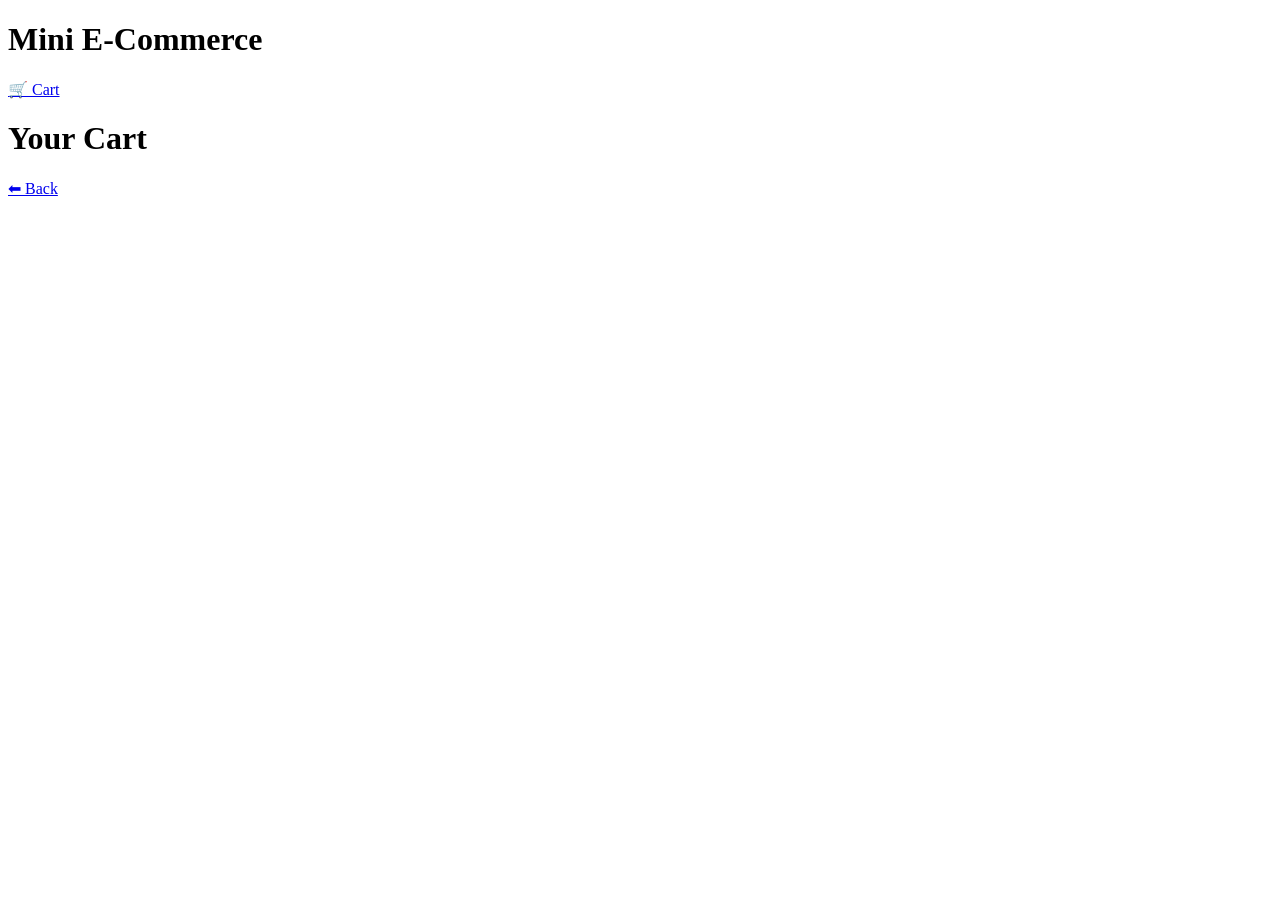
==== index.html @ 57dca1d0 "Add index.html and cart.html for e-commerce site" ====
<!DOCTYPE html>
<html lang="en">
<head>
    <meta charset="UTF-8">
    <title>Mini E-Commerce</title>
    <link rel="stylesheet" href="style.css">
</head>
<body>
<header>
    <h1>Mini E-Commerce</h1>
    <a href="cart.html">🛒 Cart</a>
</header>
<div class="container" id="productList"></div>
<script src="products.js"></script>
<script src="script.js"></script>
</body>
</html>



<!DOCTYPE html>
<html lang="en">
<head>
<meta charset="UTF-8">
<title>Cart</title>
 <link rel="stylesheet" href="style.css">
</head>
<body>
<header>
<h1>Your Cart</h1>
<a href="index.html">⬅ Back</a>
</header>
<div class="container" id="cartItems"></div>
<h2 id="total"></h2>
<script src="script.js"></script>
</body>
</html>
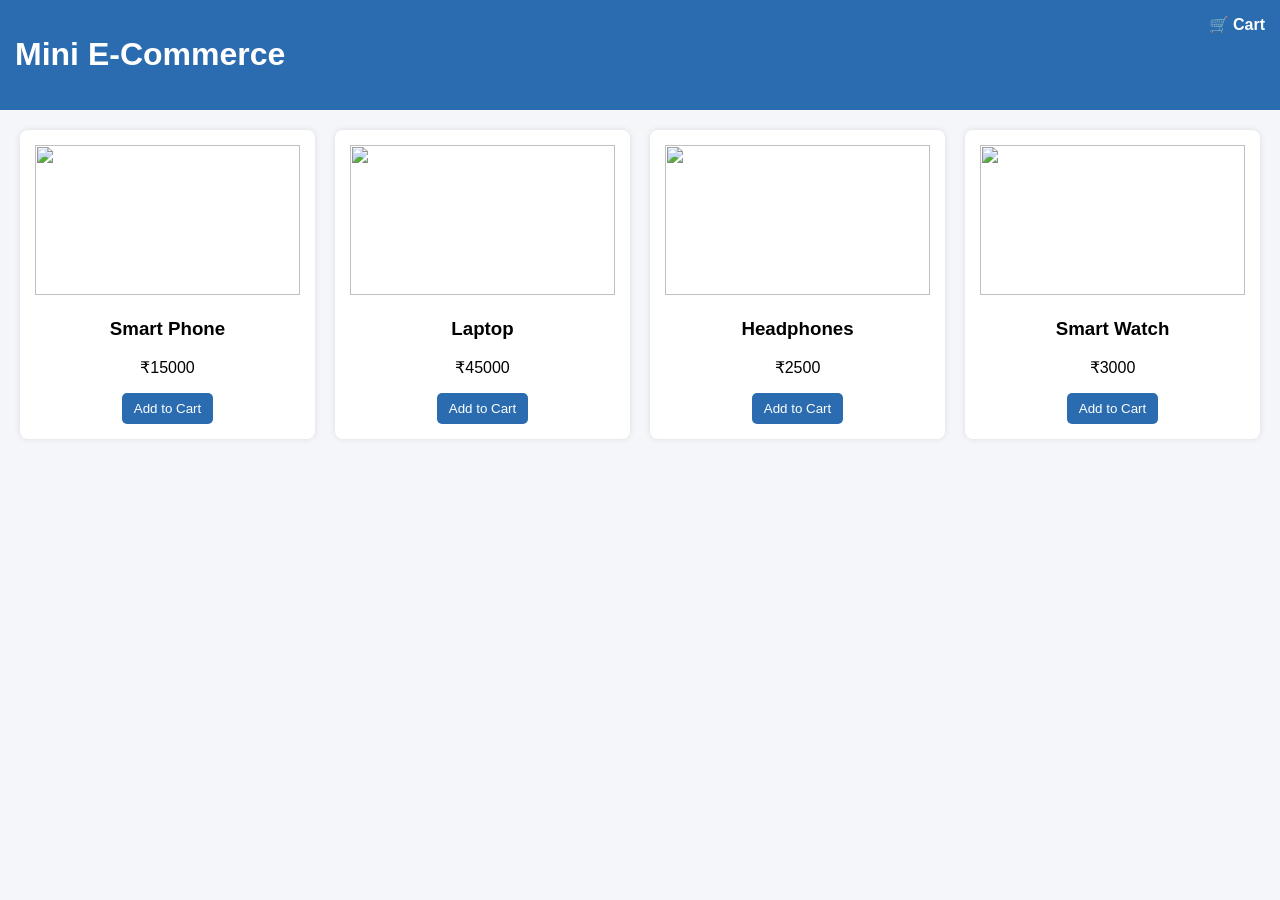
==== commit 83e102f7: "Remove HTML structure from index.html" ====
--- a/index.html
+++ b/index.html
@@ -18,21 +18,4 @@
 
 
 
-<!DOCTYPE html>
-<html lang="en">
-<head>
-<meta charset="UTF-8">
-<title>Cart</title>
- <link rel="stylesheet" href="style.css">
-</head>
-<body>
-<header>
-<h1>Your Cart</h1>
-<a href="index.html">⬅ Back</a>
-</header>
-<div class="container" id="cartItems"></div>
-<h2 id="total"></h2>
-<script src="script.js"></script>
-</body>
-</html>
 
--- a/style.css
+++ b/style.css
@@ -0,0 +1,53 @@
+body {
+font-family: Arial, sans-serif;
+background: #f4f6f9;
+margin: 0;
+}
+
+header {
+background: #2b6cb0;
+  color: white;
+  padding: 15px;
+   display: flex;
+  justify-content: space-between;
+}
+
+a {
+  color: white;
+   text-decoration: none;
+  font-weight: bold;
+}
+
+.container {
+display: grid;
+grid-template-columns: repeat(auto-fit, minmax(220px, 1fr));
+gap: 20px;
+    padding: 20px;
+}
+
+.card {
+   background: white;
+ padding: 15px;
+  border-radius: 8px;
+box-shadow: 0 0 6px rgba(0,0,0,0.1);
+   text-align: center;
+}
+
+.card img {
+width: 100%;
+ height: 150px;
+ object-fit: cover;
+}
+
+button {
+    background: #2b6cb0;
+    color: white;
+    border: none;
+   padding: 8px 12px;
+   cursor: pointer;
+    border-radius: 5px;
+}
+
+button:hover {
+    background: #1e4f8a;
+}
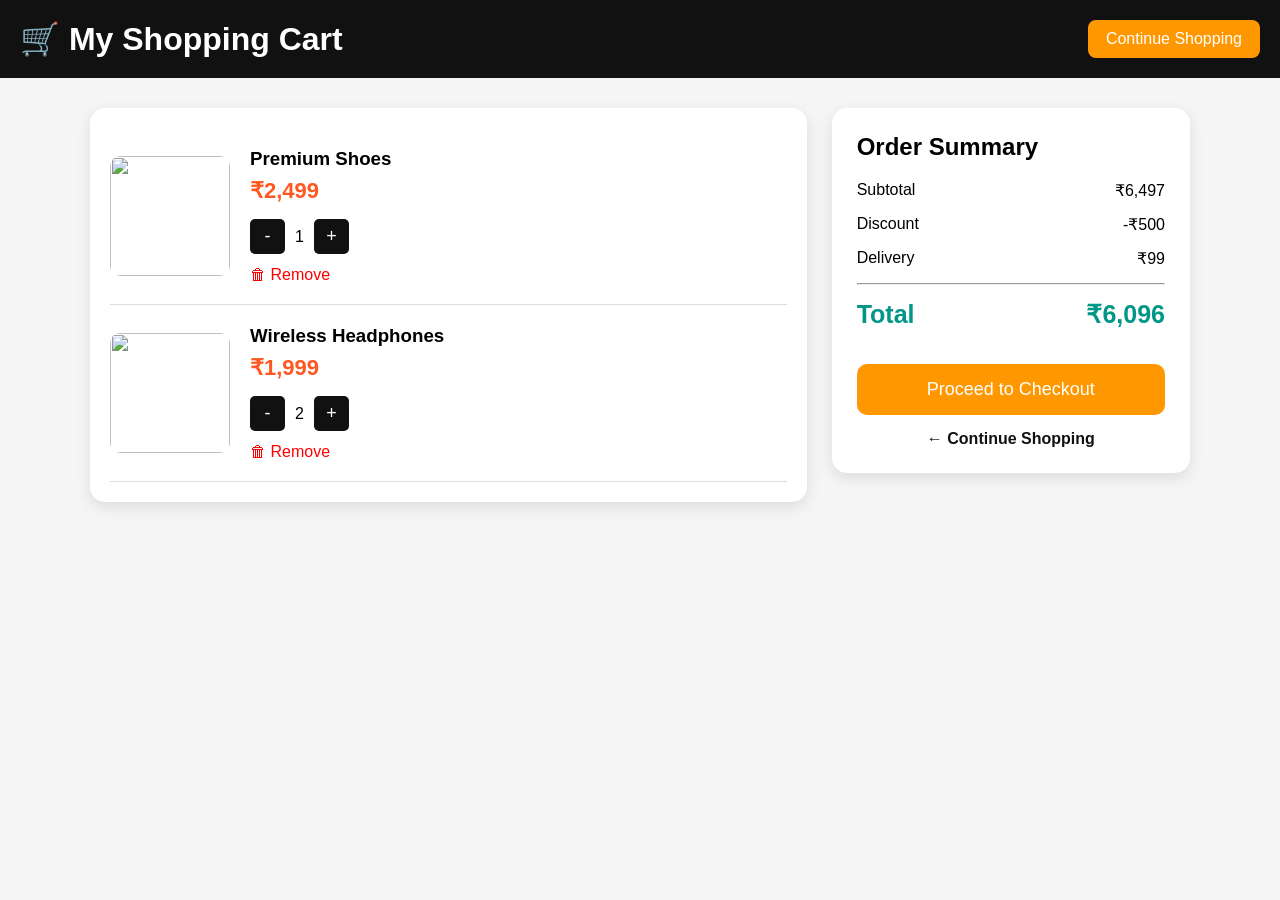
==== commit 2d41631a: "Update index.html" ====
--- a/index.html
+++ b/index.html
@@ -1,21 +1,274 @@
 <!DOCTYPE html>
 <html lang="en">
 <head>
-    <meta charset="UTF-8">
-    <title>Mini E-Commerce</title>
-    <link rel="stylesheet" href="style.css">
+<meta charset="UTF-8">
+<meta name="viewport" content="width=device-width, initial-scale=1.0">
+<title>Shopping Cart</title>
+
+<style>
+*{
+margin:0;
+padding:0;
+box-sizing:border-box;
+font-family:Arial,sans-serif;
+}
+
+body{
+background:#f5f5f5;
+}
+
+header{
+background:#111;
+color:white;
+padding:20px;
+display:flex;
+justify-content:space-between;
+align-items:center;
+}
+
+header a{
+color:white;
+text-decoration:none;
+background:#ff9800;
+padding:10px 18px;
+border-radius:8px;
+}
+
+.container{
+width:90%;
+max-width:1100px;
+margin:30px auto;
+display:grid;
+grid-template-columns:2fr 1fr;
+gap:25px;
+}
+
+.cart-box{
+background:white;
+padding:20px;
+border-radius:15px;
+box-shadow:0 5px 15px rgba(0,0,0,.1);
+}
+
+.product{
+display:flex;
+gap:20px;
+align-items:center;
+border-bottom:1px solid #ddd;
+padding:20px 0;
+}
+
+.product img{
+width:120px;
+height:120px;
+object-fit:cover;
+border-radius:10px;
+}
+
+.info{
+flex:1;
+}
+
+.info h3{
+margin-bottom:8px;
+}
+
+.price{
+color:#ff5722;
+font-size:22px;
+font-weight:bold;
+}
+
+.qty{
+display:flex;
+gap:10px;
+margin-top:15px;
+align-items:center;
+}
+
+.qty button{
+width:35px;
+height:35px;
+border:none;
+background:#111;
+color:white;
+border-radius:5px;
+cursor:pointer;
+font-size:18px;
+}
+
+.remove{
+margin-top:12px;
+color:red;
+cursor:pointer;
+}
+
+.summary{
+background:white;
+padding:25px;
+border-radius:15px;
+box-shadow:0 5px 15px rgba(0,0,0,.1);
+height:fit-content;
+}
+
+.summary h2{
+margin-bottom:20px;
+}
+
+.row{
+display:flex;
+justify-content:space-between;
+margin:15px 0;
+}
+
+.total{
+font-size:25px;
+font-weight:bold;
+color:#009688;
+}
+
+.checkout{
+width:100%;
+padding:15px;
+background:#ff9800;
+color:white;
+border:none;
+font-size:18px;
+border-radius:10px;
+margin-top:20px;
+cursor:pointer;
+}
+
+.continue{
+display:block;
+text-align:center;
+margin-top:15px;
+text-decoration:none;
+color:#111;
+font-weight:bold;
+}
+
+@media(max-width:768px){
+
+.container{
+grid-template-columns:1fr;
+}
+
+.product{
+flex-direction:column;
+text-align:center;
+}
+
+}
+</style>
+
 </head>
+
 <body>
+
 <header>
-    <h1>Mini E-Commerce</h1>
-    <a href="cart.html">🛒 Cart</a>
+
+<h1>🛒 My Shopping Cart</h1>
+
+<a href="index.html">Continue Shopping</a>
+
 </header>
-<div class="container" id="productList"></div>
-<script src="products.js"></script>
-<script src="script.js"></script>
+
+<div class="container">
+
+<div class="cart-box">
+
+<div class="product">
+
+<img src="https://via.placeholder.com/120" alt="">
+
+<div class="info">
+
+<h3>Premium Shoes</h3>
+
+<div class="price">₹2,499</div>
+
+<div class="qty">
+
+<button>-</button>
+
+<span>1</span>
+
+<button>+</button>
+
+</div>
+
+<div class="remove">🗑 Remove</div>
+
+</div>
+
+</div>
+
+<div class="product">
+
+<img src="https://via.placeholder.com/120" alt="">
+
+<div class="info">
+
+<h3>Wireless Headphones</h3>
+
+<div class="price">₹1,999</div>
+
+<div class="qty">
+
+<button>-</button>
+
+<span>2</span>
+
+<button>+</button>
+
+</div>
+
+<div class="remove">🗑 Remove</div>
+
+</div>
+
+</div>
+
+</div>
+
+<div class="summary">
+
+<h2>Order Summary</h2>
+
+<div class="row">
+<span>Subtotal</span>
+<span>₹6,497</span>
+</div>
+
+<div class="row">
+<span>Discount</span>
+<span>-₹500</span>
+</div>
+
+<div class="row">
+<span>Delivery</span>
+<span>₹99</span>
+</div>
+
+<hr>
+
+<div class="row total">
+<span>Total</span>
+<span>₹6,096</span>
+</div>
+
+<button class="checkout">
+Proceed to Checkout
+</button>
+
+<a class="continue" href="index.html">
+← Continue Shopping
+</a>
+
+</div>
+
+</div>
+
 </body>
 </html>
-
-
-
-
